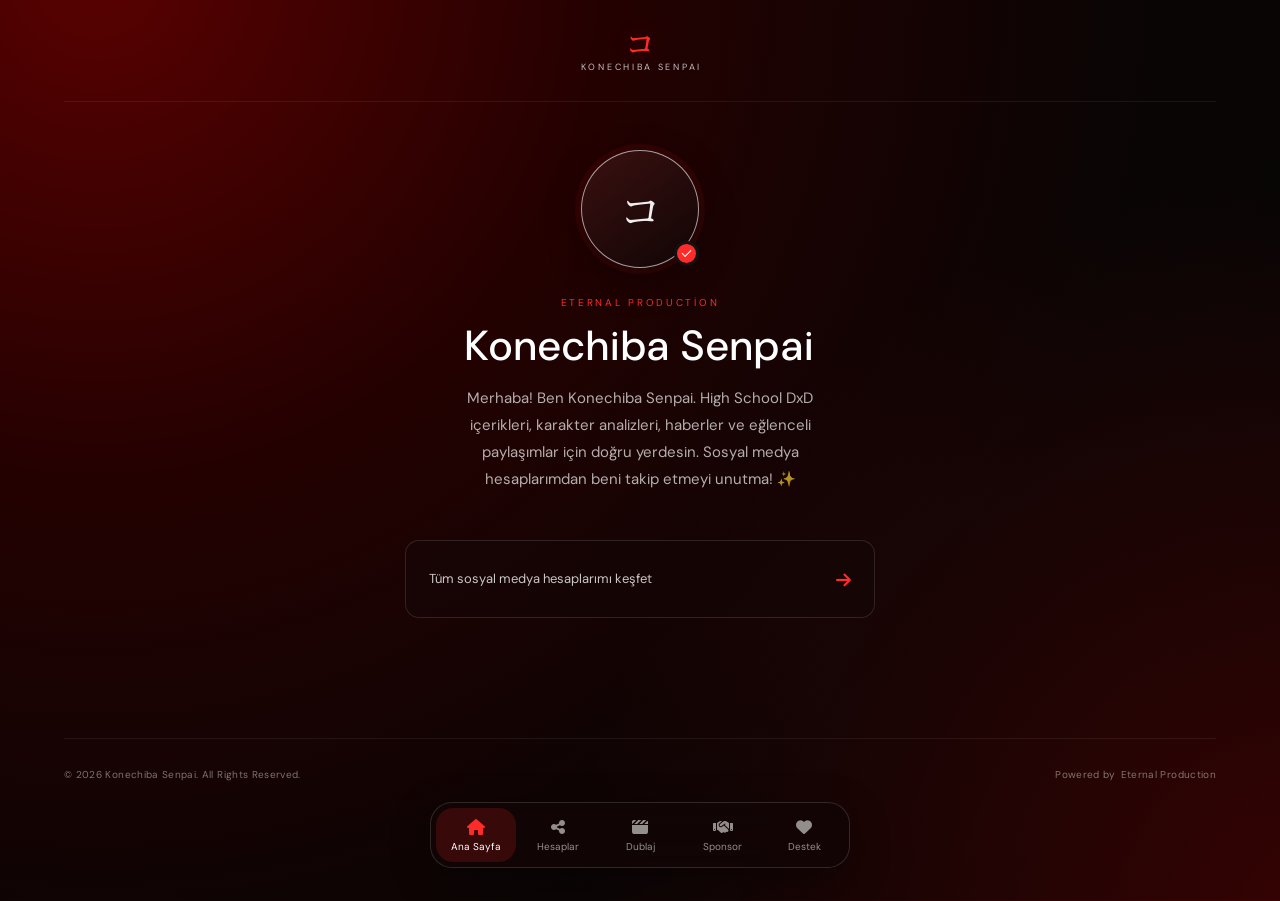
==== index.html @ b1c050c9 "Add files via upload" ====
<!DOCTYPE html>
<html lang="tr">
<head>
<meta charset="UTF-8">
<meta name="viewport" content="width=device-width, initial-scale=1.0, viewport-fit=cover">
<title>Konechiba Senpai</title>
<meta name="description" content="Konechiba Senpai — Eternal Production çatısı altında Türkçe anime dublaj sanatçısı. Tüm sosyal medya hesapları ve dublaj projeleri burada.">
<meta name="theme-color" content="#0a0000">
<link rel="stylesheet" href="css/style.css">
<link rel="stylesheet" href="https://cdnjs.cloudflare.com/ajax/libs/font-awesome/6.5.1/css/all.min.css">
</head>
<body>

<div id="loading-screen" class="loading-screen">
  <div class="loading-mark" aria-hidden="true"></div>
</div>

<div class="backdrop"></div>
<div class="shade"></div>

<div id="app-shell" class="page-shell">

  <header class="topbar">
    <a class="wordmark" href="index.html#ana" aria-label="Konechiba Senpai ana sayfa">
      <span class="wordmark-symbol">コ</span>
      <span class="wordmark-caption">KONECHIBA SENPAI</span>
    </a>
  </header>

  <main>
    <!-- ANA SAYFA -->
    <section id="view-home" class="view">
      <div class="hero">
        <div class="avatar-wrap">
          <img id="hero-logo" class="avatar" src="" alt="Konechiba Senpai logo" hidden>
          <div id="avatar-fallback" class="avatar-fallback" aria-hidden="true">コ</div>
          <button type="button" id="verified-badge" class="verified-mark" aria-label="Bu kullanıcı Eternal Yetenek Ajansı tarafından doğrulanmıştır."></button>
        </div>
        <p class="eyebrow">Eternal Production</p>
        <h1 id="hero-name" class="profile-name">&nbsp;</h1>
        <p id="hero-bio" class="profile-description">&nbsp;</p>
        <a class="discover-link" id="discover-link" href="#hesaplar">
          <span class="discover-copy">Tüm sosyal medya hesaplarımı keşfet</span>
          <span class="arrow-icon"><i class="fa-solid fa-arrow-right"></i></span>
        </a>
      </div>
    </section>

    <!-- HESAPLAR -->
    <section id="view-accounts" class="view" hidden>
      <div class="accounts-heading">
        <h2 class="accounts-title">Hesaplarım</h2>
        <p class="accounts-description">Tüm resmi sosyal medya hesapları tek yerde.</p>
      </div>
      <div id="social-grid" class="account-list" aria-label="Sosyal medya hesapları">
        <!-- JS ile home.js'den otomatik oluşturulur -->
      </div>
    </section>
  </main>

  <footer class="site-footer">
    <span>© 2026 Konechiba Senpai. All Rights Reserved.</span>
    <span class="powered-by-group"><span class="powered-label">Powered by</span> <a class="powered-by" href="https://www.eternalproduction.net" target="_blank" rel="noopener noreferrer">Eternal Production</a></span>
  </footer>
</div>

<nav class="bottom-nav" aria-label="Ana menü">
  <a class="nav-item is-selected" data-nav="home" href="index.html#ana" aria-current="page"><span class="nav-icon"><i class="fa-solid fa-house"></i></span><span class="nav-label">Ana Sayfa</span></a>
  <a class="nav-item" data-nav="accounts" href="index.html#hesaplar"><span class="nav-icon"><i class="fa-solid fa-share-nodes"></i></span><span class="nav-label">Hesaplar</span></a>
  <a class="nav-item" data-nav="dublaj" href="dublaj.html"><span class="nav-icon"><i class="fa-solid fa-clapperboard"></i></span><span class="nav-label">Dublaj</span></a>
  <a class="nav-item" data-nav="sponsor" href="sponsorlar.html"><span class="nav-icon"><i class="fa-solid fa-handshake"></i></span><span class="nav-label">Sponsor</span></a>
  <a class="nav-item" data-nav="destek" href="destek/konechiba.html"><span class="nav-icon"><i class="fa-solid fa-heart"></i></span><span class="nav-label">Destek</span></a>
</nav>

<div id="toast-stack" class="toast-stack"></div>

<noscript>Bu sayfanın çalışması için JavaScript gereklidir.</noscript>
<script src="js/common.js"></script>
<script src="js/home.js"></script>
</body>
</html>
---- css/style.css ----
/* ==========================================================================
   style.css — Konechiba Senpai | Eternal Production
   Yeni tasarım: Kırmızı & Siyah (DM Sans + Noto Serif JP)
   ========================================================================== */
@import url("https://fonts.googleapis.com/css2?family=DM+Sans:wght@400;500;600;700&family=Noto+Serif+JP:wght@500;600&display=swap");

:root{
  color-scheme:dark;
  /* Ana palet */
  --background:#070707;--surface:#110909;--text:#fff;--muted:#a3a3a3;
  --accent:#ff2a2a;--accent-hover:#ff4d4d;--accent-glow:rgba(255,42,42,.28);
  --border:rgba(255,255,255,.12);
  --font-main:"DM Sans",sans-serif;
  /* Arka plan ayarları */
  --bg-image:radial-gradient(circle at 100% 100%,rgba(140,0,0,.45) 0%,transparent 45%),radial-gradient(circle at 10% 0%,#6e0000 0%,#2b0000 33%,#0b0505 68%,#050505 100%);
  --bg-x:50%;--bg-y:50%;--bg-zoom:1;--bg-blur:0px;--bg-saturation:1;--shade:.2;
  /* Eski sayfalarla (dublaj, sponsor, destek) uyumluluk */
  --bg-solid:#070707;--text-primary:#fff;--text-secondary:#e5e5e5;--text-muted:#a3a3a3;
  --glass-bg:rgba(17,8,8,.6);--glass-border:rgba(255,255,255,.12);--glass-shadow:0 8px 32px rgba(255,0,0,.1);--glass-blur:blur(18px);
  --side-menu-bg:#0c0303;--card-hover-bg:rgba(255,42,42,.09);--border-light:rgba(255,255,255,.08);
  --transition-fast:.2s cubic-bezier(.4,0,.2,1);--transition-normal:.3s cubic-bezier(.4,0,.2,1);--transition-slow:.5s cubic-bezier(.4,0,.2,1);
  --radius-sm:8px;--radius-md:14px;--radius-lg:14px;--radius-xl:30px;
  font-family:var(--font-main);font-synthesis:none;text-rendering:optimizeLegibility;-webkit-font-smoothing:antialiased;font-optical-sizing:auto
}
*{box-sizing:border-box}
html{min-height:100%;background:var(--background);scroll-behavior:smooth}
body{margin:0;min-height:100svh;color:var(--text);background:var(--background);overflow-x:hidden;font-family:var(--font-main);line-height:1.6}
a{color:inherit}
.backdrop,.shade{position:fixed;inset:-3%;pointer-events:none}
.backdrop{z-index:0;background-image:var(--bg-image);background-repeat:no-repeat;background-size:cover;background-position:var(--bg-x) var(--bg-y);transform:scale(var(--bg-zoom));filter:blur(var(--bg-blur)) saturate(var(--bg-saturation));will-change:transform}
.shade{z-index:1;inset:0;background:rgba(8,8,8,var(--shade))}
.page-shell{position:relative;z-index:2;min-height:100svh;max-width:1440px;margin:auto;padding:0 clamp(22px,5vw,76px) calc(90px + env(safe-area-inset-bottom,0px));display:flex;flex-direction:column}
.topbar{height:102px;display:flex;align-items:center;justify-content:center;position:relative;border-bottom:1px solid rgba(255,255,255,.07)}
.wordmark{color:var(--text);text-decoration:none;display:flex;flex-direction:column;align-items:center;gap:3px}
.wordmark-symbol{font-family:"Noto Serif JP",serif;font-size:30px;line-height:1;font-weight:500;letter-spacing:.02em;color:var(--accent);text-shadow:0 0 24px var(--accent-glow)}
.wordmark-caption{font-size:9px;letter-spacing:.3em;margin-left:.3em;color:rgba(255,255,255,.75)}
main{flex:1;display:grid;place-items:center;padding:58px 0 74px}
main.page-content{display:block;width:100%;max-width:800px;margin:0 auto;padding:50px 0 70px}
.view{width:100%;animation:appear .48s ease both}
.view[hidden]{display:none}
.hero{max-width:530px;margin:0 auto;text-align:center;display:flex;flex-direction:column;align-items:center}
.avatar-wrap{width:118px;height:118px;position:relative;margin-bottom:27px}
.avatar,.avatar-fallback{position:absolute;inset:0;width:100%;height:100%;border-radius:50%;object-fit:cover;border:1px solid rgba(255,255,255,.6);box-shadow:0 12px 38px rgba(0,0,0,.3),0 0 0 6px rgba(255,42,42,.08)}
.avatar-fallback{display:grid;place-items:center;background:linear-gradient(145deg,#3a1010,#110505);color:#eee;font-family:"Noto Serif JP",serif;font-size:43px}
.avatar[hidden]{display:none}
.verified-mark{position:absolute;width:25px;height:25px;right:0;bottom:2px;border-radius:50%;display:grid;place-items:center;background:var(--accent);color:#fff;border:3px solid #111;padding:0;cursor:pointer}
.verified-mark[hidden]{display:none}
.verified-mark:after{content:"";width:8px;height:4px;border-left:1.5px solid;border-bottom:1.5px solid;transform:rotate(-45deg) translate(1px,-1px)}
.eyebrow{font-size:10px;line-height:1.5;letter-spacing:.27em;color:var(--accent);margin:0 0 12px;text-transform:uppercase}
.profile-name{font-size:clamp(28px,5vw,42px);line-height:1.12;letter-spacing:.045em;font-weight:500;margin:0}
.profile-description{max-width:410px;margin:16px 0 0;color:rgba(255,255,255,.68);font-size:15px;line-height:1.8}
.discover-link{margin-top:47px;width:min(100%,470px);min-height:78px;padding:18px 20px 18px 23px;border:1px solid var(--border);border-radius:14px;background:rgba(20,6,6,.5);backdrop-filter:blur(18px);-webkit-backdrop-filter:blur(18px);color:var(--text);display:flex;align-items:center;justify-content:space-between;gap:20px;text-align:left;font:inherit;text-decoration:none;cursor:pointer;transition:background .2s,border-color .2s,transform .2s}
.discover-link:hover{background:rgba(255,42,42,.1);border-color:rgba(255,42,42,.55);transform:translateY(-2px)}
.discover-copy{font-size:13px;line-height:1.65;color:rgba(255,255,255,.78)}
.arrow-icon{width:21px;height:21px;flex:0 0 21px;color:var(--accent);display:grid;place-items:center;font-size:17px}
.accounts-heading{text-align:center;margin:0 auto 33px}
.accounts-title{font-size:clamp(30px,5vw,42px);font-weight:500;letter-spacing:.015em;margin:0}
.accounts-description{font-size:14px;line-height:1.7;color:rgba(255,255,255,.62);margin:12px auto 0;max-width:430px}
.account-list{width:min(100%,520px);margin:0 auto;display:grid;gap:11px}
.account-card{min-height:78px;padding:15px 19px;display:flex;align-items:center;gap:16px;text-decoration:none;color:var(--text);border:1px solid var(--border);border-radius:14px;background:rgba(20,8,8,.6);backdrop-filter:blur(18px);-webkit-backdrop-filter:blur(18px);transition:transform .2s,border-color .2s,background .2s;animation:appear .48s ease both}
.account-card:hover{transform:translateY(-2px);border-color:rgba(255,42,42,.55);background:rgba(255,42,42,.1)}
.account-card[aria-disabled="true"]{opacity:.5;pointer-events:none}
.account-icon{width:40px;height:40px;flex:0 0 40px;display:grid;place-items:center;color:var(--accent);border:1px solid var(--border);border-radius:50%;font-size:17px;overflow:hidden}
.account-icon img{width:100%;height:100%;object-fit:cover}
.account-details{display:flex;flex-direction:column;gap:4px;min-width:0;flex:1}
.account-platform{display:flex;align-items:center;gap:7px;font-size:14px;font-weight:600;line-height:1.35;min-width:0}
.account-subtitle{font-size:12px;line-height:1.4;color:var(--muted);overflow:hidden;text-overflow:ellipsis;white-space:nowrap;max-width:100%}
.account-arrow{width:17px;height:17px;flex:0 0 17px;display:grid;place-items:center;font-size:12px;color:rgba(255,255,255,.45)}
.empty-state{width:min(100%,520px);margin:0 auto;padding:25px;text-align:center;color:var(--muted);border:1px solid var(--border);border-radius:14px;background:rgba(17,8,8,.42);font-size:13px}
.glass-card{background:var(--glass-bg);backdrop-filter:var(--glass-blur);-webkit-backdrop-filter:var(--glass-blur);border:1px solid var(--glass-border);box-shadow:var(--glass-shadow);border-radius:var(--radius-lg);transition:transform var(--transition-normal),background-color var(--transition-normal),border var(--transition-normal),box-shadow var(--transition-normal)}
.site-footer{min-height:73px;display:flex;justify-content:space-between;align-items:center;border-top:1px solid rgba(255,255,255,.07);gap:18px;padding-bottom:env(safe-area-inset-bottom,0px);font-size:10px;letter-spacing:.035em;color:rgba(255,255,255,.44)}
.powered-by-group{display:flex;align-items:center;gap:5px}
.powered-by,.powered-label{color:inherit;text-decoration:none}
.powered-by:hover{color:var(--accent)}
.bottom-nav{position:fixed;z-index:5;bottom:calc(20px + env(safe-area-inset-bottom,0px));left:50%;transform:translateX(-50%);width:min(420px,calc(100% - 28px));height:66px;border:1px solid rgba(255,255,255,.14);border-radius:22px;background:rgba(18,6,6,.8);backdrop-filter:blur(24px);-webkit-backdrop-filter:blur(24px);display:grid;grid-template-columns:repeat(5,1fr);padding:5px;gap:2px;box-shadow:0 12px 38px rgba(0,0,0,.35)}
.nav-item{border:0;border-radius:17px;background:transparent;color:rgba(255,255,255,.55);display:flex;flex-direction:column;align-items:center;justify-content:center;gap:4px;font:inherit;text-decoration:none;cursor:pointer;transition:background .2s,color .2s;min-width:0}
.nav-item:hover{color:var(--text)}
.nav-item.is-selected{background:rgba(255,42,42,.16);color:#fff}
.nav-item.is-selected .nav-icon{color:var(--accent)}
.nav-icon{width:19px;height:19px;display:grid;place-items:center;font-size:16px}
.nav-label{font-size:10px;line-height:1.2}
.nav-item:focus-visible,.discover-link:focus-visible,.account-card:focus-visible,.verified-mark:focus-visible{outline:2px solid var(--accent);outline-offset:3px}
noscript{position:relative;z-index:6;color:var(--text);text-align:center;padding:20px}
.loading-screen{position:fixed;inset:0;background:#070707;display:grid;place-items:center;z-index:9999;transition:opacity .3s,visibility .3s}
.loading-screen.is-hidden{opacity:0;visibility:hidden}
.loading-mark{width:42px;height:42px;border:3px solid rgba(255,255,255,.1);border-top-color:var(--accent);border-radius:50%;animation:spin .8s linear infinite}
@keyframes spin{to{transform:rotate(360deg)}}
@keyframes appear{from{opacity:0;transform:translateY(7px)}to{opacity:1;transform:translateY(0)}}

.page-header {
  text-align: center;
  margin-bottom: 40px;
}

.page-eyebrow {
  font-size: 0.8rem;
  font-weight: 700;
  text-transform: uppercase;
  letter-spacing: 2px;
  color: var(--accent);
  margin-bottom: 8px;
}

.page-title {
  font-size: 2.25rem;
  font-weight: 800;
  letter-spacing: -1px;
  margin-bottom: 12px;
}

.page-sub {
  font-size: 1.05rem;
  color: var(--text-secondary);
}

/* Watch / Primary Buttons */
.btn {
  font-family: var(--font-main);
  font-size: 0.95rem;
  font-weight: 700;
  padding: 12px 24px;
  border-radius: var(--radius-md);
  border: none;
  cursor: pointer;
  display: inline-flex;
  justify-content: center;
  align-items: center;
  gap: 10px;
  text-decoration: none;
  text-align: center;
  width: 100%;
  text-transform: uppercase;
  letter-spacing: 0.5px;
  transition: transform var(--transition-fast), background var(--transition-fast), box-shadow var(--transition-fast);
}

.btn-primary {
  background: var(--accent);
  color: #ffffff;
  box-shadow: 0 4px 14px var(--accent-glow);
}

.btn-primary:hover {
  background: var(--accent-hover);
  transform: translateY(-2px);
  box-shadow: 0 6px 20px var(--accent-glow);
}

.btn-primary:active {
  transform: translateY(0);
}

.btn-ghost {
  background: var(--border-light);
  color: var(--text-muted);
  cursor: not-allowed;
}

/* === SITE FOOTER === */




@keyframes heartBeat {
  0%, 100% { transform: scale(1); }
  50% { transform: scale(1.2); }
}

/* === TOAST NOTIFICATIONS === */
.toast-stack {
  position: fixed;
  bottom: 24px;
  right: 24px;
  z-index: 2000;
  display: flex;
  flex-direction: column;
  gap: 10px;
  pointer-events: none;
  max-width: 320px;
  width: calc(100% - 48px);
}

.toast {
  background: var(--glass-bg);
  backdrop-filter: var(--glass-blur);
  -webkit-backdrop-filter: var(--glass-blur);
  border: 1px solid var(--glass-border);
  box-shadow: var(--glass-shadow);
  padding: 14px 18px;
  border-radius: var(--radius-md);
  font-size: 0.85rem;
  font-weight: 600;
  color: var(--text-primary);
  pointer-events: auto;
  animation: toastIn 0.35s cubic-bezier(0.16, 1, 0.3, 1) forwards;
  display: flex;
  align-items: center;
  border-left: 4px solid var(--accent);
}

.toast.success {
  border-left-color: #10b981;
}

.toast.error {
  border-left-color: #ef4444;
}

@keyframes toastIn {
  from {
    opacity: 0;
    transform: translateY(20px) scale(0.9);
  }
  to {
    opacity: 1;
    transform: translateY(0) scale(1);
  }
}

/* === PLACEHOLDERS === */
.placeholder-note {
  text-align: center;
  color: var(--text-secondary);
  padding: 30px;
  font-weight: 500;
}

/* === SPONSOR GRID & CARDS === */
.sponsor-grid {
  display: grid;
  grid-template-columns: 1fr;
  gap: 24px;
  width: 100%;
}

@media (min-width: 640px) {
  .sponsor-grid {
    grid-template-columns: repeat(2, 1fr);
  }
}

.sponsor-card {
  display: flex;
  flex-direction: column;
  padding: 24px;
  gap: 16px;
  opacity: 0;
  animation: slideInUp 0.6s cubic-bezier(0.16, 1, 0.3, 1) forwards;
  transition: transform var(--transition-normal), box-shadow var(--transition-normal), border-color var(--transition-normal);
}

.sponsor-card:hover {
  transform: translateY(-5px);
  box-shadow: 0 15px 35px rgba(0, 0, 0, 0.15);
  border-color: var(--accent);
}

.sponsor-header {
  display: flex;
  align-items: center;
  gap: 16px;
}

.sponsor-logo {
  width: 56px;
  height: 56px;
  border-radius: 50%;
  object-fit: cover;
  border: 2px solid var(--glass-border);
  background: var(--glass-bg);
  flex-shrink: 0;
}

.sponsor-logo-fallback {
  width: 56px;
  height: 56px;
  border-radius: 50%;
  background: var(--border-light);
  display: flex;
  justify-content: center;
  align-items: center;
  font-size: 1.5rem;
  color: var(--accent);
  flex-shrink: 0;
}

.sponsor-title {
  font-size: 1.25rem;
  font-weight: 700;
  letter-spacing: -0.3px;
  color: var(--text-primary);
}

.sponsor-body {
  flex-grow: 1;
}

.sponsor-desc {
  font-size: 0.95rem;
  color: var(--text-secondary);
  line-height: 1.55;
}

.sponsor-footer {
  margin-top: 8px;
}

.sponsor-link-btn {
  width: 100%;
}

/* === DUBLAJ SEARCH & ACCORDION STYLES === */
.search-container {
  margin-bottom: 32px;
  width: 100%;
}

.search-box {
  display: flex;
  align-items: center;
  padding: 12px 20px;
  gap: 14px;
  border-radius: var(--radius-xl);
  transition: border-color var(--transition-fast), box-shadow var(--transition-fast);
}

.search-box:focus-within {
  border-color: var(--accent);
  box-shadow: 0 0 20px var(--accent-glow);
}

.search-icon {
  font-size: 1.1rem;
  color: var(--accent);
}

.search-input {
  flex-grow: 1;
  background: transparent;
  border: none;
  outline: none;
  color: var(--text-primary);
  font-family: var(--font-main);
  font-size: 1rem;
  font-weight: 500;
}

.search-input::placeholder {
  color: var(--text-muted);
}

.search-clear-btn {
  background: var(--border-light);
  border: none;
  color: var(--text-muted);
  width: 28px;
  height: 28px;
  border-radius: 50%;
  cursor: pointer;
  display: flex;
  justify-content: center;
  align-items: center;
  font-size: 0.85rem;
  transition: background var(--transition-fast), color var(--transition-fast);
}

.search-clear-btn:hover {
  background: var(--accent);
  color: #ffffff;
}

/* Anime Container */
.dub-container {
  display: flex;
  flex-direction: column;
  gap: 36px;
  width: 100%;
}

.anime-group {
  display: flex;
  flex-direction: column;
  gap: 20px;
}

.anime-header {
  margin-bottom: 8px;
}

.anime-title {
  font-size: 1.6rem;
  font-weight: 800;
  letter-spacing: -0.5px;
  color: var(--text-primary);
  display: flex;
  align-items: center;
  gap: 10px;
}

.anime-title::before {
  content: "";
  display: inline-block;
  width: 4px;
  height: 22px;
  background: var(--accent);
  border-radius: 2px;
}

.anime-desc {
  font-size: 0.95rem;
  color: var(--text-secondary);
  margin-top: 6px;
  line-height: 1.5;
}

/* Season Accordions */
.seasons-list {
  display: flex;
  flex-direction: column;
  gap: 18px;
}

.season-accordion {
  display: flex;
  flex-direction: column;
  border-radius: var(--radius-lg);
}

.season-header {
  width: 100%;
  display: flex;
  justify-content: space-between;
  align-items: center;
  padding: 18px 24px;
  background: var(--glass-bg);
  border: 1px solid var(--glass-border);
  color: var(--text-primary);
  font-family: var(--font-main);
  cursor: pointer;
  outline: none;
  text-align: left;
  border-radius: var(--radius-lg);
  transition: background var(--transition-fast), border-color var(--transition-fast), transform var(--transition-fast);
}

.season-header:hover {
  border-color: var(--accent);
  background: var(--card-hover-bg);
  transform: translateY(-2px);
}

.season-title-group {
  display: flex;
  align-items: center;
  gap: 12px;
}

.season-icon {
  color: var(--accent);
  font-size: 1.15rem;
}

.season-name {
  font-size: 1.2rem;
  font-weight: 800;
  letter-spacing: -0.3px;
}

.season-meta-group {
  display: flex;
  align-items: center;
  gap: 12px;
}

.season-count-badge {
  font-size: 0.8rem;
  font-weight: 700;
  padding: 5px 14px;
  border-radius: var(--radius-xl);
  background: var(--border-light);
  color: var(--text-secondary);
  border: 1px solid var(--border-light);
}

.season-chevron {
  font-size: 0.95rem;
  color: var(--text-muted);
  transition: transform var(--transition-normal);
}

.season-accordion.is-open .season-chevron {
  transform: rotate(180deg);
  color: var(--accent);
}

.season-accordion.is-open .season-header {
  border-bottom-left-radius: 0;
  border-bottom-right-radius: 0;
  border-color: var(--accent);
}

.season-content {
  display: none;
  padding: 16px 0 0 0;
}

.season-accordion.is-open .season-content {
  display: block;
}

/* Episodes List within Season */
.episodes-list {
  display: flex;
  flex-direction: column;
  gap: 14px;
  padding-left: 12px;
  border-left: 2px solid var(--glass-border);
  margin-top: 4px;
  margin-left: 16px;
}

/* Episode Accordion */
.episode-accordion {
  display: flex;
  flex-direction: column;
  border-radius: var(--radius-md);
  overflow: hidden;
  transition: border-color var(--transition-fast), box-shadow var(--transition-fast);
}

.episode-header {
  width: 100%;
  display: flex;
  justify-content: space-between;
  align-items: center;
  padding: 14px 18px;
  background: transparent;
  border: none;
  color: var(--text-primary);
  font-family: var(--font-main);
  cursor: pointer;
  outline: none;
  text-align: left;
  transition: background var(--transition-fast);
}

.episode-header:hover {
  background: var(--card-hover-bg);
}

.episode-header-left {
  display: flex;
  align-items: center;
  gap: 14px;
  flex-grow: 1;
}

.episode-thumb {
  width: 64px;
  height: 48px;
  object-fit: cover;
  border-radius: var(--radius-sm);
  border: 1px solid var(--glass-border);
  flex-shrink: 0;
}

.episode-title-group {
  display: flex;
  flex-direction: column;
  gap: 3px;
}

.episode-top-meta {
  display: flex;
  align-items: center;
  gap: 8px;
}

.ep-code-badge {
  font-size: 0.72rem;
  font-weight: 800;
  text-transform: uppercase;
  color: var(--accent);
  letter-spacing: 0.5px;
}

.ep-sites-count {
  font-size: 0.72rem;
  font-weight: 600;
  color: var(--text-muted);
  display: inline-flex;
  align-items: center;
  gap: 4px;
}

.episode-title {
  font-size: 1.05rem;
  font-weight: 700;
  letter-spacing: -0.2px;
  color: var(--text-primary);
}

.episode-header-right {
  display: flex;
  align-items: center;
  margin-left: 12px;
}

.episode-chevron {
  font-size: 0.85rem;
  color: var(--text-muted);
  transition: transform var(--transition-normal);
}

.episode-accordion.is-open {
  border-color: var(--accent);
  box-shadow: 0 6px 20px rgba(255, 0, 0, 0.1);
}

.episode-accordion.is-open .episode-chevron {
  transform: rotate(180deg);
  color: var(--accent);
}

.episode-content {
  display: none;
  border-top: 1px solid var(--border-light);
  background: rgba(0, 0, 0, 0.25);
}

.episode-accordion.is-open .episode-content {
  display: block;
}

.episode-content-inner {
  padding: 18px 20px;
  display: flex;
  flex-direction: column;
  gap: 16px;
}

.episode-desc {
  font-size: 0.9rem;
  color: var(--text-secondary);
  line-height: 1.5;
}

/* Streaming Sites Section inside Episode */
.sites-section {
  display: flex;
  flex-direction: column;
  gap: 12px;
}

.sites-section-title {
  font-size: 0.8rem;
  font-weight: 800;
  text-transform: uppercase;
  letter-spacing: 1px;
  color: var(--accent);
  display: flex;
  align-items: center;
  gap: 8px;
}

.sites-grid {
  display: grid;
  grid-template-columns: 1fr;
  gap: 10px;
}

/* Site Option Card Link */
.site-card-item {
  display: flex;
  justify-content: space-between;
  align-items: center;
  padding: 12px 16px;
  text-decoration: none;
  color: var(--text-primary);
  border-radius: var(--radius-md);
  border: 1px solid var(--glass-border);
  background: var(--glass-bg);
  transition: transform var(--transition-fast), border-color var(--transition-fast), background var(--transition-fast), box-shadow var(--transition-fast);
}

.site-card-item:hover {
  transform: translateY(-2px);
  border-color: var(--accent);
  background: var(--card-hover-bg);
  box-shadow: 0 6px 20px var(--accent-glow);
}

.site-card-item.disabled {
  opacity: 0.6;
  cursor: not-allowed;
  pointer-events: none;
}

.site-card-left {
  display: flex;
  align-items: center;
  gap: 14px;
}

.site-logo-wrapper {
  width: 38px;
  height: 38px;
  border-radius: var(--radius-sm);
  background: rgba(255, 255, 255, 0.05);
  border: 1px solid var(--border-light);
  display: flex;
  justify-content: center;
  align-items: center;
  overflow: hidden;
  flex-shrink: 0;
}

.site-logo-img {
  width: 26px;
  height: 26px;
  object-fit: contain;
}

.site-logo-fallback {
  width: 100%;
  height: 100%;
  display: flex;
  justify-content: center;
  align-items: center;
  color: var(--accent);
  font-size: 0.9rem;
}

.site-info-group {
  display: flex;
  flex-direction: column;
  gap: 2px;
}

.site-name-row {
  display: flex;
  align-items: center;
  gap: 8px;
}

.site-name-title {
  font-size: 0.98rem;
  font-weight: 800;
  color: var(--text-primary);
}

.site-badge.quality {
  font-size: 0.68rem;
  font-weight: 700;
  padding: 2px 8px;
  border-radius: var(--radius-xl);
  background: rgba(255, 51, 51, 0.15);
  color: var(--accent);
  border: 1px solid rgba(255, 51, 51, 0.25);
}

.site-meta-sub {
  display: flex;
  align-items: center;
  gap: 12px;
  font-size: 0.78rem;
  color: var(--text-muted);
}

.site-sub-item {
  display: flex;
  align-items: center;
  gap: 5px;
}

.site-card-right {
  flex-shrink: 0;
  margin-left: 12px;
}

.site-watch-btn {
  font-size: 0.82rem;
  font-weight: 800;
  padding: 8px 16px;
  border-radius: var(--radius-xl);
  background: var(--accent);
  color: #ffffff;
  display: inline-flex;
  align-items: center;
  gap: 6px;
  text-transform: uppercase;
  letter-spacing: 0.5px;
  box-shadow: 0 2px 10px var(--accent-glow);
  transition: transform var(--transition-fast), background var(--transition-fast);
}

.site-card-item:hover .site-watch-btn {
  background: var(--accent-hover);
  transform: scale(1.05);
}

.site-watch-btn.disabled {
  background: var(--border-light);
  color: var(--text-muted);
  box-shadow: none;
}

.placeholder-note.small {
  padding: 16px;
  font-size: 0.88rem;
}

/* === MAINTENANCE SCREEN === */
.maintenance-screen {
  position: fixed;
  top: 0;
  left: 0;
  right: 0;
  bottom: 0;
  background: var(--bg-image), var(--background);
  display: flex;
  justify-content: center;
  align-items: center;
  z-index: 10000;
  padding: 24px;
  overflow-y: auto;
}

.maintenance-card {
  max-width: 550px;
  width: 100%;
  padding: 40px 32px;
  text-align: center;
  display: flex;
  flex-direction: column;
  align-items: center;
  gap: 20px;
  box-shadow: 0 20px 50px rgba(0, 0, 0, 0.4);
}

.maintenance-icon-wrapper {
  width: 80px;
  height: 80px;
  border-radius: 50%;
  background: var(--accent-glow);
  display: flex;
  justify-content: center;
  align-items: center;
  margin-bottom: 8px;
}

.maintenance-gear {
  font-size: 2.5rem;
  color: var(--accent);
  animation: rotateGear 8s linear infinite;
}

@keyframes rotateGear {
  from { transform: rotate(0deg); }
  to { transform: rotate(360deg); }
}

.maintenance-title {
  font-size: 2rem;
  font-weight: 800;
  color: var(--text-primary);
  letter-spacing: -0.5px;
}

.maintenance-message {
  font-size: 1.05rem;
  color: var(--text-secondary);
  line-height: 1.6;
}

.maintenance-badge {
  display: inline-flex;
  align-items: center;
  gap: 8px;
  padding: 8px 18px;
  border-radius: var(--radius-xl);
  background: var(--border-light);
  color: var(--accent);
  font-weight: 700;
  font-size: 0.9rem;
  border: 1px solid var(--glass-border);
}

.maintenance-contact {
  margin-top: 10px;
  width: 100%;
}


/* === ÜST SINIF DÜZELTMELERİ === */
.toast-stack{bottom:calc(100px + env(safe-area-inset-bottom,0px)) !important}
.page-title{font-weight:500}
.page-eyebrow{color:var(--accent)}
@media(min-width:900px){main{padding-bottom:110px}main.page-content{padding-bottom:110px}.bottom-nav{bottom:32px}.hero{transform:translateY(-10px)}}
@media(max-width:600px){
  .account-list{gap:10px}
  .account-card{min-height:72px;padding:13px 15px;gap:13px}
  .account-icon{width:38px;height:38px;flex-basis:38px}
  .account-platform{font-size:13px}
  .account-subtitle{font-size:11px}
  .page-shell{padding:0 18px calc(90px + env(safe-area-inset-bottom,0px))}
  .topbar{height:82px}
  main{padding:48px 0 122px}
  main.page-content{padding:34px 0 110px}
  .avatar-wrap{width:104px;height:104px;margin-bottom:24px}
  .profile-name{font-size:30px}
  .profile-description{font-size:14px;margin-top:13px}
  .discover-link{margin-top:35px;padding:16px 17px;min-height:74px}
  .discover-copy{font-size:12px}
  .accounts-heading{margin-bottom:25px}
  .accounts-title{font-size:32px}
  .accounts-description{font-size:13px}
  .site-footer{font-size:9px;min-height:59px;flex-direction:column;justify-content:center;gap:7px;padding:12px 0 calc(12px + env(safe-area-inset-bottom,0px));text-align:center}
  .powered-by-group{justify-content:center;flex-wrap:wrap;row-gap:3px}
  .bottom-nav{bottom:calc(12px + env(safe-area-inset-bottom,0px));height:64px}
  .episodes-list {
    margin-left: 8px;
    padding-left: 8px;
  }

  .episode-header {
    padding: 12px 14px;
  }

  .episode-thumb {
    width: 52px;
    height: 40px;
  }

  .episode-title {
    font-size: 0.95rem;
  }

  .site-card-item {
    flex-direction: column;
    align-items: flex-start;
    gap: 12px;
  }

  .site-card-right {
    margin-left: 0;
    width: 100%;
  }

  .site-watch-btn {
    width: 100%;
    justify-content: center;
  }

  .sponsor-card {
    padding: 16px;
    gap: 12px;
  }

  .sponsor-title {
    font-size: 1.1rem;
  }

  .sponsor-desc {
    font-size: 0.88rem;
  }

  .sponsor-logo, .sponsor-logo-fallback {
    width: 46px;
    height: 46px;
  }

}
@media(prefers-reduced-motion:reduce){*,*::before,*::after{scroll-behavior:auto!important;animation-duration:.01ms!important;animation-iteration-count:1!important;transition-duration:.01ms!important}}
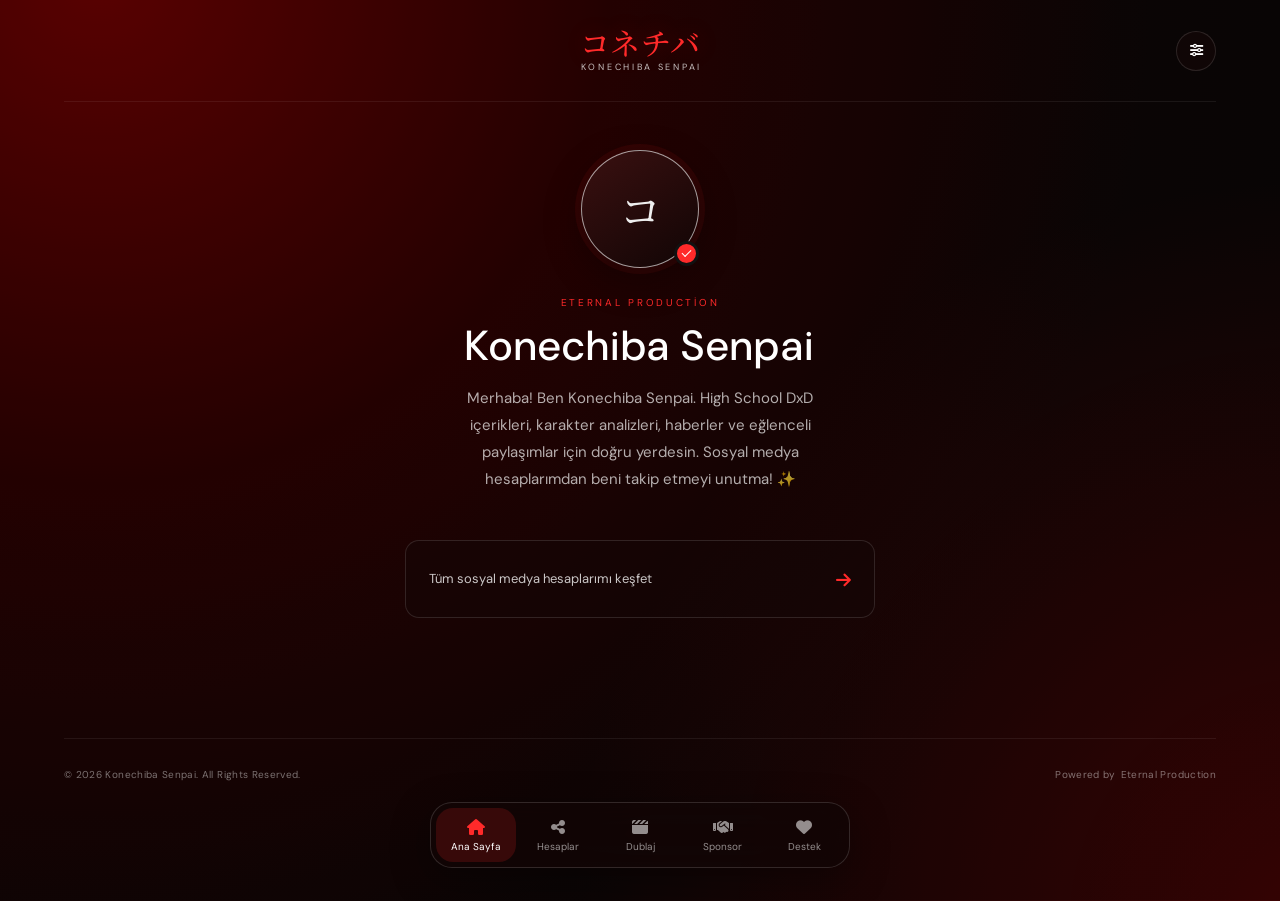
==== commit d51848e4: "Use Japanese Konechiba wordmark" ====
--- a/index.html
+++ b/index.html
@@ -22,7 +22,7 @@
 
   <header class="topbar">
     <a class="wordmark" href="index.html#ana" aria-label="Konechiba Senpai ana sayfa">
-      <span class="wordmark-symbol">コ</span>
+      <span class="wordmark-symbol">コネチバ</span>
       <span class="wordmark-caption">KONECHIBA SENPAI</span>
     </a>
   </header>
--- a/css/style.css
+++ b/css/style.css
@@ -244,8 +244,8 @@
   flex-direction: column;
   padding: 24px;
   gap: 16px;
-  opacity: 0;
-  animation: slideInUp 0.6s cubic-bezier(0.16, 1, 0.3, 1) forwards;
+  opacity: 1;
+  animation: appear 0.48s ease both;
   transition: transform var(--transition-normal), box-shadow var(--transition-normal), border-color var(--transition-normal);
 }
 
@@ -972,3 +972,20 @@
 
 }
 @media(prefers-reduced-motion:reduce){*,*::before,*::after{scroll-behavior:auto!important;animation-duration:.01ms!important;animation-iteration-count:1!important;transition-duration:.01ms!important}}
+
+
+/* === USER BACKGROUND CONTROLS === */
+.topbar{z-index:10}
+.background-settings-toggle{position:absolute;right:0;top:50%;transform:translateY(-50%);width:40px;height:40px;border:1px solid var(--border);border-radius:50%;background:rgba(20,8,8,.72);color:var(--text);display:grid;place-items:center;cursor:pointer}
+.background-settings-toggle:hover,.background-settings-toggle[aria-expanded="true"]{color:var(--accent);border-color:var(--accent)}
+.background-settings-panel{position:fixed;z-index:20;top:calc(82px + env(safe-area-inset-top,0px));right:clamp(14px,5vw,76px);width:min(340px,calc(100vw - 28px));padding:20px;border:1px solid var(--border);border-radius:16px;background:rgba(15,7,7,.96);backdrop-filter:blur(22px);-webkit-backdrop-filter:blur(22px);box-shadow:0 18px 50px rgba(0,0,0,.45);color:var(--text)}
+.background-settings-panel[hidden]{display:none}
+.background-settings-panel h2{font-size:16px;margin:0 0 14px}
+.background-settings-panel label{display:block;font-size:12px;color:var(--muted);margin:12px 0 6px}
+.background-settings-panel input[type=url],.background-settings-panel input[type=file]{width:100%;font:inherit;font-size:13px;color:var(--text)}
+.background-settings-panel input[type=url]{padding:10px 11px;border:1px solid var(--border);border-radius:9px;background:rgba(255,255,255,.05)}
+.background-settings-panel input[type=range]{width:100%;accent-color:var(--accent)}
+.background-settings-actions{display:flex;gap:9px;margin-top:16px}
+.background-settings-actions button{flex:1;padding:9px;border:1px solid var(--border);border-radius:9px;background:rgba(255,255,255,.06);color:var(--text);font:inherit;font-size:12px;cursor:pointer}
+.background-settings-actions button:hover{border-color:var(--accent)}
+@media(max-width:600px){.background-settings-toggle{right:0;width:36px;height:36px}.background-settings-panel{top:calc(72px + env(safe-area-inset-top,0px));right:14px}.wordmark{transform:translateX(-16px)}}
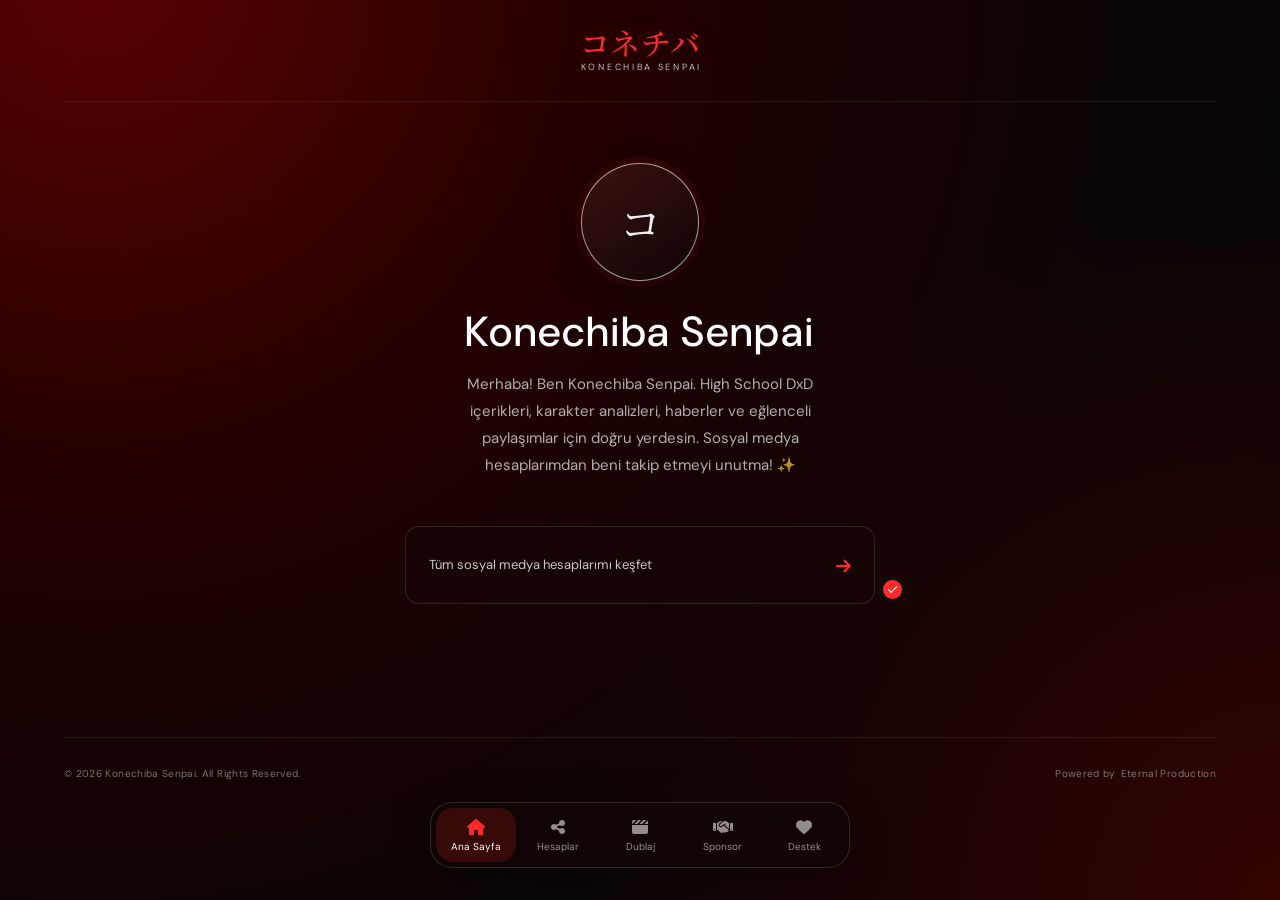
==== commit c40fe3db: "Remove profile caption and reposition verification badge" ====
--- a/index.html
+++ b/index.html
@@ -32,12 +32,10 @@
     <section id="view-home" class="view">
       <div class="hero">
         <div class="avatar-wrap">
-          <img id="hero-logo" class="avatar" src="" alt="Konechiba Senpai logo" hidden>
+          <img id="hero-logo" class="avatar" src="" alt="Konechiba Senpai profil fotoğrafı" hidden>
           <div id="avatar-fallback" class="avatar-fallback" aria-hidden="true">コ</div>
-          <button type="button" id="verified-badge" class="verified-mark" aria-label="Bu kullanıcı Eternal Yetenek Ajansı tarafından doğrulanmıştır."></button>
         </div>
-        <p class="eyebrow">Eternal Production</p>
-        <h1 id="hero-name" class="profile-name">&nbsp;</h1>
+        <h1 class="profile-name"><span id="hero-name">&nbsp;</span><button type="button" id="verified-badge" class="verified-mark" aria-label="Onay bilgisini göster" title="Onaylı hesap"></button></h1>
         <p id="hero-bio" class="profile-description">&nbsp;</p>
         <a class="discover-link" id="discover-link" href="#hesaplar">
           <span class="discover-copy">Tüm sosyal medya hesaplarımı keşfet</span>
--- a/css/style.css
+++ b/css/style.css
@@ -972,20 +972,3 @@
 
 }
 @media(prefers-reduced-motion:reduce){*,*::before,*::after{scroll-behavior:auto!important;animation-duration:.01ms!important;animation-iteration-count:1!important;transition-duration:.01ms!important}}
-
-
-/* === USER BACKGROUND CONTROLS === */
-.topbar{z-index:10}
-.background-settings-toggle{position:absolute;right:0;top:50%;transform:translateY(-50%);width:40px;height:40px;border:1px solid var(--border);border-radius:50%;background:rgba(20,8,8,.72);color:var(--text);display:grid;place-items:center;cursor:pointer}
-.background-settings-toggle:hover,.background-settings-toggle[aria-expanded="true"]{color:var(--accent);border-color:var(--accent)}
-.background-settings-panel{position:fixed;z-index:20;top:calc(82px + env(safe-area-inset-top,0px));right:clamp(14px,5vw,76px);width:min(340px,calc(100vw - 28px));padding:20px;border:1px solid var(--border);border-radius:16px;background:rgba(15,7,7,.96);backdrop-filter:blur(22px);-webkit-backdrop-filter:blur(22px);box-shadow:0 18px 50px rgba(0,0,0,.45);color:var(--text)}
-.background-settings-panel[hidden]{display:none}
-.background-settings-panel h2{font-size:16px;margin:0 0 14px}
-.background-settings-panel label{display:block;font-size:12px;color:var(--muted);margin:12px 0 6px}
-.background-settings-panel input[type=url],.background-settings-panel input[type=file]{width:100%;font:inherit;font-size:13px;color:var(--text)}
-.background-settings-panel input[type=url]{padding:10px 11px;border:1px solid var(--border);border-radius:9px;background:rgba(255,255,255,.05)}
-.background-settings-panel input[type=range]{width:100%;accent-color:var(--accent)}
-.background-settings-actions{display:flex;gap:9px;margin-top:16px}
-.background-settings-actions button{flex:1;padding:9px;border:1px solid var(--border);border-radius:9px;background:rgba(255,255,255,.06);color:var(--text);font:inherit;font-size:12px;cursor:pointer}
-.background-settings-actions button:hover{border-color:var(--accent)}
-@media(max-width:600px){.background-settings-toggle{right:0;width:36px;height:36px}.background-settings-panel{top:calc(72px + env(safe-area-inset-top,0px));right:14px}.wordmark{transform:translateX(-16px)}}
